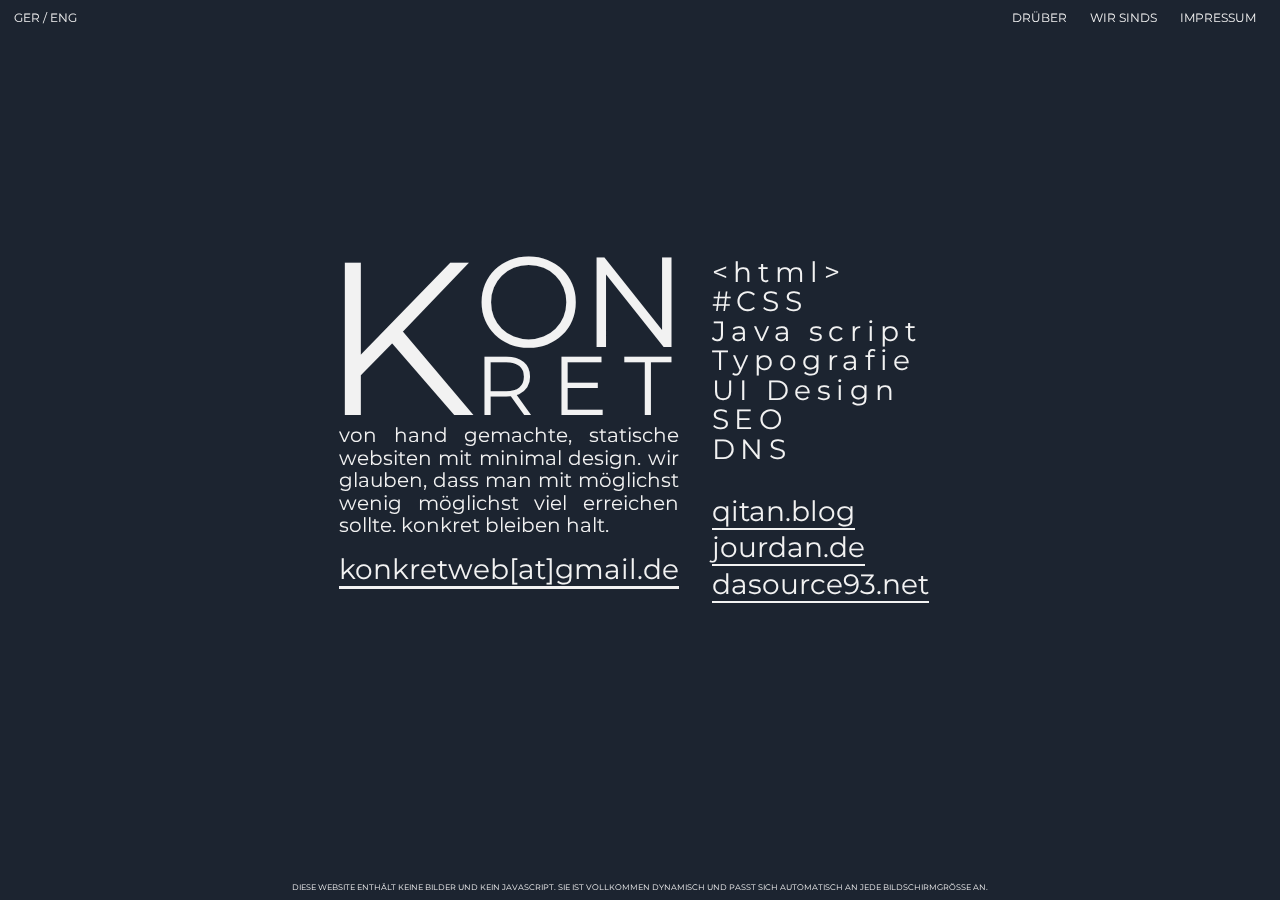
==== index.html @ d677e7a6 "Initial commit" ====
<html>
<head>
  <title>KONKRET | Statisches Webdesign</title>
  <meta name="description" content="Konkret das ist statische Websitengenerierung mit minimalistischem Design. Konkret eben."/>
  <meta name="viewport" content="width=device-width, height=device-height, initial-scale=1.0">
  <meta content="INDEX, FOLLOW" name="GOOGLEBOT"/>
  <meta content="index, follow, all" name="robots"/>
  <meta content="all" name="googlebot"/>
  <meta content="all" name="msnbot"/>
  <meta content="all" name="Googlebot-Image"/>
  <meta content="all" name="Slurp"/>
  <meta content="all" name="ZyBorg"/>
  <meta content="all" name="Scooter"/>
  <meta http-equiv="Content-Type" content="text/ht	ml;charset=utf-8" />
  <link rel="shortcut icon" href="{{.Site.BaseURL}}images/favicon.png" />
  <link href="https://fonts.googleapis.com/css?family=Montserrat:400,700" rel="stylesheet">
  <link id="lang" href="css/deutsch.css" rel="stylesheet">
  <style>
    html, body{
      height: 100%;
    }
    ul{
      list-style: none;
      padding: 0;
      margin: 0;
    }
    a{
      color: #f2f2f2;
      text-decoration: none;
    }
    body{
      font-family: 'Montserrat', Arial, sans-serif;
      font-weight: 400;
      font-size: 18px;
      padding: 0;
      margin: 0;
      text-align: left;
      text-transform: lowercase;
      background: #1c2430;
      color: #f2f2f2;
    }
    button{
      padding: 0;
      margin: 0;
      background: transparent;
      border: none;
      font-family: 'Montserrat', Arial, sans-serif;
      font-weight: 400;
      font-size: 12px;
      text-align: center;
      text-transform: uppercase;
      cursor: pointer;
      color: #f2f2f2;
    }
    #container{
      width: 100%;
      height: 100%;
    }
    #buttons{
      position: fixed;
      top: 10px;
      left: 14px;
    }
    #rahmen{
      position: fixed;
      top: 50%;
      left: 50%;
      transform: translate(-50%, -50%);
      height: 100%;
      max-width: 1200px;
      max-height: 400px;
    }
    #rahmen{

    }
    #linke{
      width: 59%;
      height: 100%;
      float: left;
    }
    #rechte{
      width: 40%;
      height: 100%;
      float: right;
    }
    #logo, #beschreibung, #skills, #referenzen, #kontakt{
      width: 100%;
      float: left;
    }
    #logo{
      text-align: right;
      text-transform: uppercase;
    }
    .grossesk{
      float: left;
      font-size: 17vw;
      text-transform: uppercase;
      line-height: 0.8em;
    }
    .obertext{
      font-size: 10vw;
      line-height: 0.8em;
      float: left;
    }
    .untertext{
      font-size: 6.5vw;
      line-height: 0.8em;
      float: left;
      letter-spacing: 0.2em;
    }
    #beschreibung{
      text-align: justify;
      font-size: 1.6vw;
      line-height: 1.1em;
      float: none;
      width: 94%;
      margin: 0 auto;
    }
    #skills{
      font-size: 2.2vw;
      line-height: 1.05em;
      letter-spacing: 0.2em;
      text-transform: none;
    }
    #referenzen{
      font-size: 2.2vw;
      line-height: 1.3em;
      margin-top: 5%;
    }
    #referenzen a{
      border-bottom: 0.1em #f2f2f2 solid;
      transition: letter-spacing 0.4s;
    }
    #referenzen a:hover{
      letter-spacing: 4px;
    }
    #kontakt{
      height: 15%;
      font-size: 2.2vw;
      float: none;
      width: 94%;
      margin: 0 auto;
    }
    #kontakt a{
      border-bottom: 0.14em #f2f2f2 solid;
      transition: border-width 0.4s;
    }
    #kontakt a:hover{
      border-width: 1.8em;
    }
    .inner{
      padding: 0.6vw;
    }
    #links{
      position: fixed;
      right: 14px;
      top: 10px;
      font-size: 12px;
      text-transform: uppercase;
    }
    #links li{
      display: inline;
      padding: 0 10px;
    }
    #links a, #sprache{
      border-bottom: 0px solid #f2f2f2;
      transition: border-width 0.1s;
    }
    #links a:hover, #sprache:hover{
      border-width: 8px;
    }
    #disclaimer{
      position: fixed;
      bottom: 8px;
      left: 50%;
      font-size: 8px;
      text-transform: uppercase;
      transform: translateX(-50%);
      width: 100%;
      text-align: center;
    }
  </style>
  <script>
  function changeLang(){
    var button = document.getElementById("sprache");
    if (button.className=="switched"){
      document.getElementById("lang").setAttribute("href", "css/deutsch.css");
    }
    else{
      document.getElementById("lang").setAttribute("href", "css/english.css");
    }
    button.classList.toggle("switched");
  }
  </script>
</head>
<body>
  <div id="container">
    <div id="buttons">
      <div id="sprache">
        <button onclick="changeLang()">
          <span class="deu">GER / ENG</span><span class="eng">ENG / DEU</span>
        </button>
      </div>
    </div>
    <div id="links">
      <ul>
        <li><a href="" class="deu">Drüber</a><a href="" class="eng">About</a></li>
        <li><a href="" class="deu">Wir sinds</a><a href="" class="eng">It`s us</a></li>
        <li><a href="" class="deu">Impressum</a><a href="" class="eng">Disclaimer</a></li>
      </ul>
    </div>
    <div id="rahmen">
      <div id="linke">
        <div id="logo">
          <div class="logoinner">
          <div class="grossesk">
            k
          </div>
          <div class="obertext">
            on
          </div>
          <div class="untertext">
            ret
          </div>
        </div>
        </div>
        <div id="beschreibung">
          <div class="inner">
          <span href="" class="deu">
            Von Hand gemachte, statische Websiten mit minimal Design. Wir glauben, dass man mit möglichst wenig möglichst viel erreichen sollte. Konkret bleiben halt.
          </span>
          <span href="" class="eng">
            Handmade and static websites with a minimal design. We believe that you should get the most out of the fewest. Konkret is german for exactly that.
          </span>
        </div>
        </div>
        <div id="kontakt">
          <div class="inner">
          <a href="mailto:">konkretweb[at]gmail.de</a>
        </div>
        </div>
      </div>
      <div id="rechte">
        <div id="skills">
          <div class="inner">
          <ul>
            <li>&lt;html&gt;</li>
            <li>#CSS</li>
            <li>Java script</li>
            <li>Typografie</li>
            <li>UI Design</li>
            <li>SEO</li>
            <li>DNS</li>
          </ul>
        </div>
        </div>
        <div id="referenzen">
          <div class="inner">
          <ul>
            <li><a href="">qitan.blog</a></li>
            <li><a href="">jourdan.de</a></li>
            <li><a href="">dasource93.net</a></li>
          </ul>
        </div>
        </div>
      </div>
    </div>
    <div id="disclaimer">
      <span href="" class="deu">
        Diese Website enthält keine Bilder und kein Javascript. Sie ist vollkommen dynamisch und passt sich automatisch an jede Bildschirmgröße an.
      </span>
      <span href="" class="eng">
        This website contains no images and is using no Java Script. It is completely dynamic and will adjust to any kind of screen or device.
      </span>
    </div>
  </div>
</body>
</html>
---- css/deutsch.css ----
<style>
img{}
.eng{
  display: none !important;
}
.deu{
  display: inline !important;
}
</style>
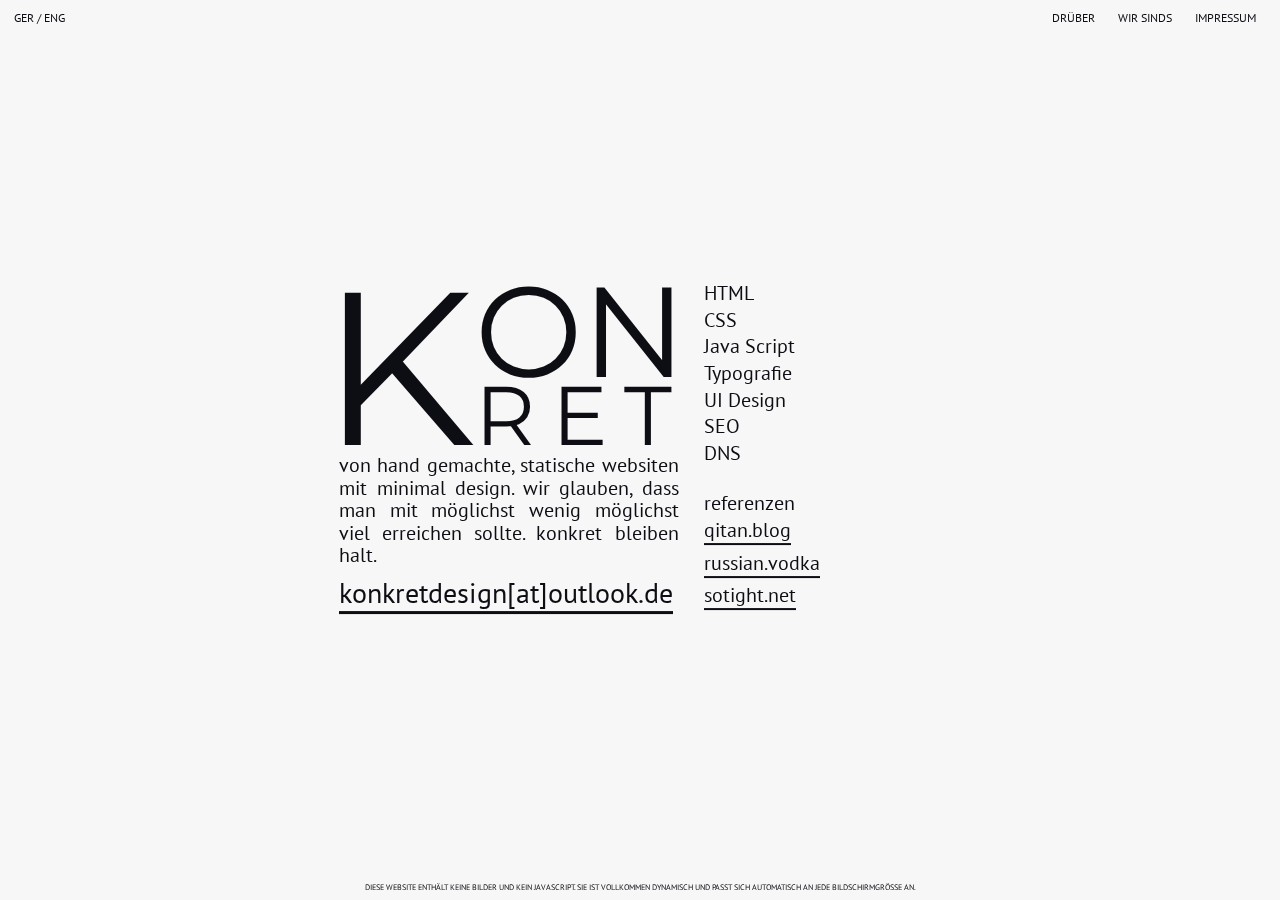
==== commit e5fce06a: "Added subpages and mobile version" ====
--- a/index.html
+++ b/index.html
@@ -13,7 +13,7 @@
   <meta content="all" name="Scooter"/>
   <meta http-equiv="Content-Type" content="text/ht	ml;charset=utf-8" />
   <link rel="shortcut icon" href="{{.Site.BaseURL}}images/favicon.png" />
-  <link href="https://fonts.googleapis.com/css?family=Montserrat:400,700" rel="stylesheet">
+  <link href="https://fonts.googleapis.com/css?family=PT+Sans|Montserrat" rel="stylesheet">
   <link id="lang" href="css/deutsch.css" rel="stylesheet">
   <style>
     html, body{
@@ -25,32 +25,32 @@
       margin: 0;
     }
     a{
-      color: #f2f2f2;
+      color: #0d0d14;
       text-decoration: none;
     }
     body{
-      font-family: 'Montserrat', Arial, sans-serif;
+      font-family: 'PT Sans', Arial, sans-serif;
       font-weight: 400;
       font-size: 18px;
       padding: 0;
       margin: 0;
       text-align: left;
       text-transform: lowercase;
-      background: #1c2430;
-      color: #f2f2f2;
+      background: #f7f7f7;
+      color: #0d0d14;
     }
     button{
       padding: 0;
       margin: 0;
       background: transparent;
       border: none;
-      font-family: 'Montserrat', Arial, sans-serif;
+      font-family: 'PT Sans', Arial, sans-serif;
       font-weight: 400;
       font-size: 12px;
       text-align: center;
       text-transform: uppercase;
       cursor: pointer;
-      color: #f2f2f2;
+      color: #0d0d14;
     }
     #container{
       width: 100%;
@@ -66,12 +66,6 @@
       top: 50%;
       left: 50%;
       transform: translate(-50%, -50%);
-      height: 100%;
-      max-width: 1200px;
-      max-height: 400px;
-    }
-    #rahmen{
-
     }
     #linke{
       width: 59%;
@@ -90,6 +84,7 @@
     #logo{
       text-align: right;
       text-transform: uppercase;
+      font-family: 'Montserrat', Arial, sans-serif;
     }
     .grossesk{
       float: left;
@@ -117,22 +112,21 @@
       margin: 0 auto;
     }
     #skills{
-      font-size: 2.2vw;
-      line-height: 1.05em;
-      letter-spacing: 0.2em;
+      font-size: 1.6vw;
+      line-height: 1.3em;
       text-transform: none;
     }
     #referenzen{
-      font-size: 2.2vw;
-      line-height: 1.3em;
+      font-size: 1.6vw;
+      line-height: 1.6em;
       margin-top: 5%;
     }
     #referenzen a{
-      border-bottom: 0.1em #f2f2f2 solid;
-      transition: letter-spacing 0.4s;
+      border-bottom: 0.1em #0d0d14 solid;
+      transition: border-width 0.2s;
     }
     #referenzen a:hover{
-      letter-spacing: 4px;
+      border-width: 0.4em;
     }
     #kontakt{
       height: 15%;
@@ -142,7 +136,7 @@
       margin: 0 auto;
     }
     #kontakt a{
-      border-bottom: 0.14em #f2f2f2 solid;
+      border-bottom: 0.14em #0d0d14 solid;
       transition: border-width 0.4s;
     }
     #kontakt a:hover{
@@ -150,6 +144,10 @@
     }
     .inner{
       padding: 0.6vw;
+      padding-top: 0;
+    }
+    #rechte .inner{
+      padding-left: 0;
     }
     #links{
       position: fixed;
@@ -163,7 +161,7 @@
       padding: 0 10px;
     }
     #links a, #sprache{
-      border-bottom: 0px solid #f2f2f2;
+      border-bottom: 0px solid #0d0d14;
       transition: border-width 0.1s;
     }
     #links a:hover, #sprache:hover{
@@ -178,6 +176,103 @@
       transform: translateX(-50%);
       width: 100%;
       text-align: center;
+    }
+    @media screen and (max-width: 600px){
+      #disclaimer{
+        display:none;
+      }
+      #linke{
+        width: 100%;
+      }
+      #rechte{
+        width: 94%;
+        margin: 0 auto;
+        margin-top: 16px;
+      }
+      #rahmen{
+        position: fixed;
+        top: 50px;
+        left: 0%;
+        transform: none;
+        width: 94%;
+        padding: 0 3%;
+      }
+      #logo, #beschreibung, #skills, #referenzen, #kontakt{
+        width: 100%;
+        float: left;
+      }
+      #logo{
+        text-align: right;
+        text-transform: uppercase;
+        font-family: 'Montserrat', Arial, sans-serif;
+      }
+      .grossesk{
+        float: left;
+        font-size: 56vw;
+        text-transform: uppercase;
+        line-height: 0.8em;
+      }
+      .obertext{
+        font-size: 32.5vw;
+        line-height: 0.8em;
+        float: left;
+      }
+      .untertext{
+        font-size: 21vw;
+        line-height: 0.8em;
+        float: left;
+        letter-spacing: 0.2em;
+      }
+      #beschreibung{
+        text-align: justify;
+        font-size: 5.6vw;
+        line-height: 1.1em;
+        float: none;
+        width: 92%;
+        margin: 0 auto;
+      }
+      #skills{
+        font-size: 7vw;
+        line-height: 1.3em;
+        text-transform: none;
+        float: left;
+        width: 38%;
+        text-align: right;
+        padding-right: 2%;
+      }
+      #referenzen{
+        font-size: 7vw;
+        line-height: 1.6em;
+        margin-top: 0;
+        float: right;
+        width: 58%;
+        padding-left: 2%;
+      }
+      #referenzen a{
+        border-bottom: 0.1em #0d0d14 solid;
+        transition: border-width 0.2s;
+      }
+      #referenzen a:hover{
+        border-width: 0.4em;
+      }
+      #kontakt{
+        height: 15%;
+        font-size: 7.2vw;
+        float: none;
+        width: 92%;
+        margin: 0 auto;
+      }
+      #kontakt a{
+        border-bottom: 0.14em #0d0d14 solid;
+        transition: border-width 0.4s;
+      }
+      #kontakt a:hover{
+        border-width: 1.8em;
+      }
+      .inner{
+        padding: 0.6vw;
+        padding-top: 0;
+      }
     }
   </style>
   <script>
@@ -204,9 +299,9 @@
     </div>
     <div id="links">
       <ul>
-        <li><a href="" class="deu">Drüber</a><a href="" class="eng">About</a></li>
-        <li><a href="" class="deu">Wir sinds</a><a href="" class="eng">It`s us</a></li>
-        <li><a href="" class="deu">Impressum</a><a href="" class="eng">Disclaimer</a></li>
+        <li><a href="drüber/index.html" class="deu">Drüber</a><a href="about/index.html" class="eng">About</a></li>
+        <li><a href="wirsinds/index.html" class="deu">Wir sinds</a><a href="itsus/index.html" class="eng">It`s us</a></li>
+        <li><a href="impressum/index.html" class="deu">Impressum</a><a href="" class="eng">Disclaimer</a></li>
       </ul>
     </div>
     <div id="rahmen">
@@ -236,7 +331,7 @@
         </div>
         <div id="kontakt">
           <div class="inner">
-          <a href="mailto:">konkretweb[at]gmail.de</a>
+          <a href="mailto:konkretdesign@outlook.de?subject=Kontakt">konkretdesign[at]outlook.de</a>
         </div>
         </div>
       </div>
@@ -244,10 +339,10 @@
         <div id="skills">
           <div class="inner">
           <ul>
-            <li>&lt;html&gt;</li>
-            <li>#CSS</li>
-            <li>Java script</li>
-            <li>Typografie</li>
+            <li>HTML</li>
+            <li>CSS</li>
+            <li>Java Script</li>
+            <li><span class="deu">Typografie</span><span class="eng">Typography</span></li>
             <li>UI Design</li>
             <li>SEO</li>
             <li>DNS</li>
@@ -257,9 +352,10 @@
         <div id="referenzen">
           <div class="inner">
           <ul>
-            <li><a href="">qitan.blog</a></li>
-            <li><a href="">jourdan.de</a></li>
-            <li><a href="">dasource93.net</a></li>
+            <li style="margin-bottom: -0.28em;"><span class="deu">Referenzen</span><span class="eng">References</span></li>
+            <li><a href="https://qitan.blog">qitan.blog</a></li>
+            <li><a href="/">russian.vodka</a></li>
+            <li><a href="/">sotight.net</a></li>
           </ul>
         </div>
         </div>
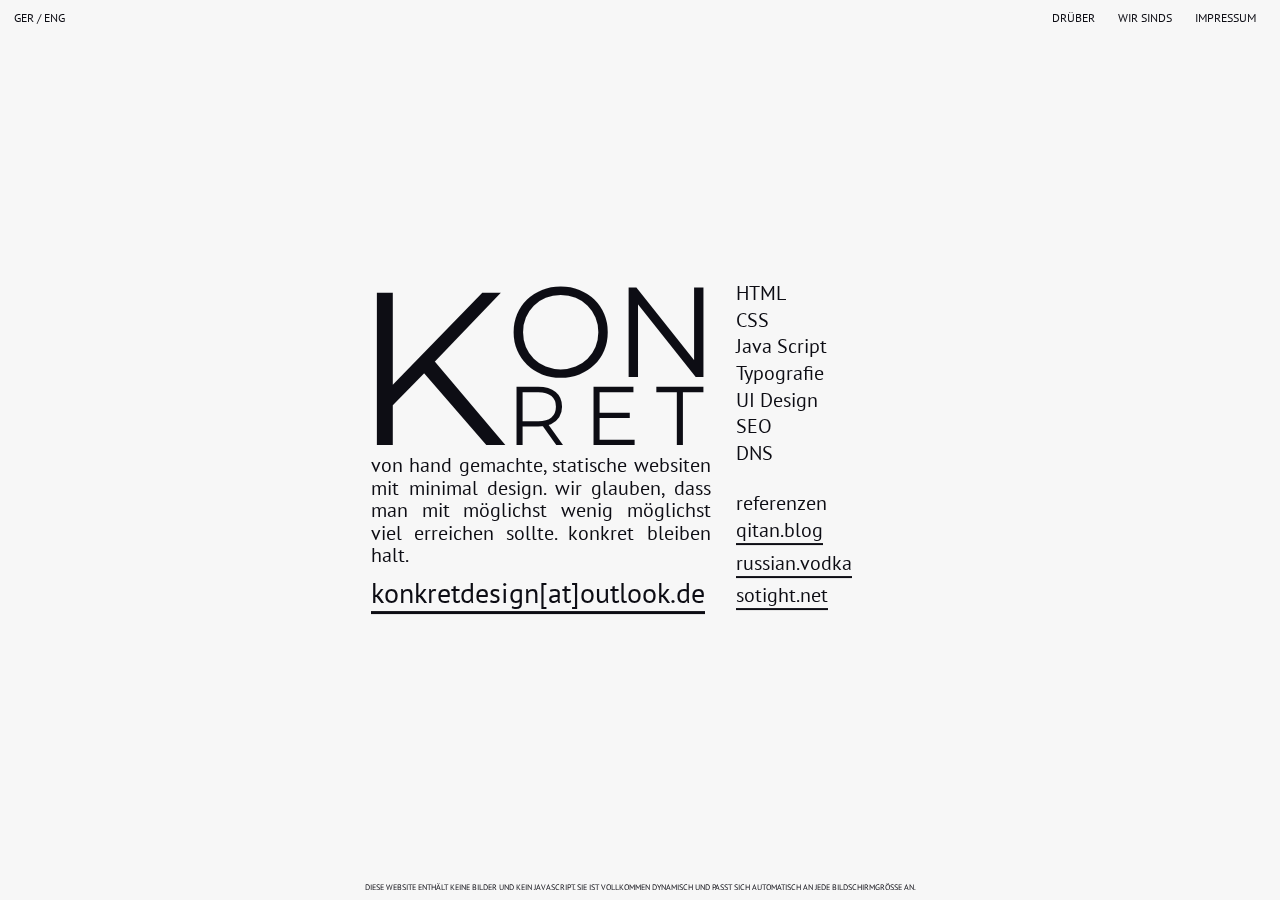
==== commit be8db314: "Enhanced Mobile Version" ====
--- a/index.html
+++ b/index.html
@@ -65,7 +65,7 @@
       position: fixed;
       top: 50%;
       left: 50%;
-      transform: translate(-50%, -50%);
+      transform: translate(-45%, -50%);
     }
     #linke{
       width: 59%;
@@ -190,12 +190,9 @@
         margin-top: 16px;
       }
       #rahmen{
-        position: fixed;
-        top: 50px;
-        left: 0%;
-        transform: none;
         width: 94%;
-        padding: 0 3%;
+        padding: 50px 3% 0 3%;
+        transform: translate(-50%, -50%);
       }
       #logo, #beschreibung, #skills, #referenzen, #kontakt{
         width: 100%;
@@ -232,20 +229,31 @@
         margin: 0 auto;
       }
       #skills{
-        font-size: 7vw;
-        line-height: 1.3em;
+        font-size: 5vw;
+        line-height: 1.6em;
         text-transform: none;
         float: left;
-        width: 38%;
+        width: 53%;
         text-align: right;
         padding-right: 2%;
       }
+      #skills li{
+        display: inline;
+      }
+      #skills li::after{
+        content:"|";
+        padding: 0 2px 0 4px;
+      }
+      #skills li:last-of-type::after{
+        content:"";
+        padding: 0;
+      }
       #referenzen{
-        font-size: 7vw;
+        font-size: 5vw;
         line-height: 1.6em;
         margin-top: 0;
         float: right;
-        width: 58%;
+        width: 43%;
         padding-left: 2%;
       }
       #referenzen a{
@@ -272,6 +280,15 @@
       .inner{
         padding: 0.6vw;
         padding-top: 0;
+      }
+      #links{
+        right: 10px;
+      }
+      #links li{
+        padding: 0 6px;
+      }
+      #kontakt a:hover{
+        border-width: 0.8em;
       }
     }
   </style>
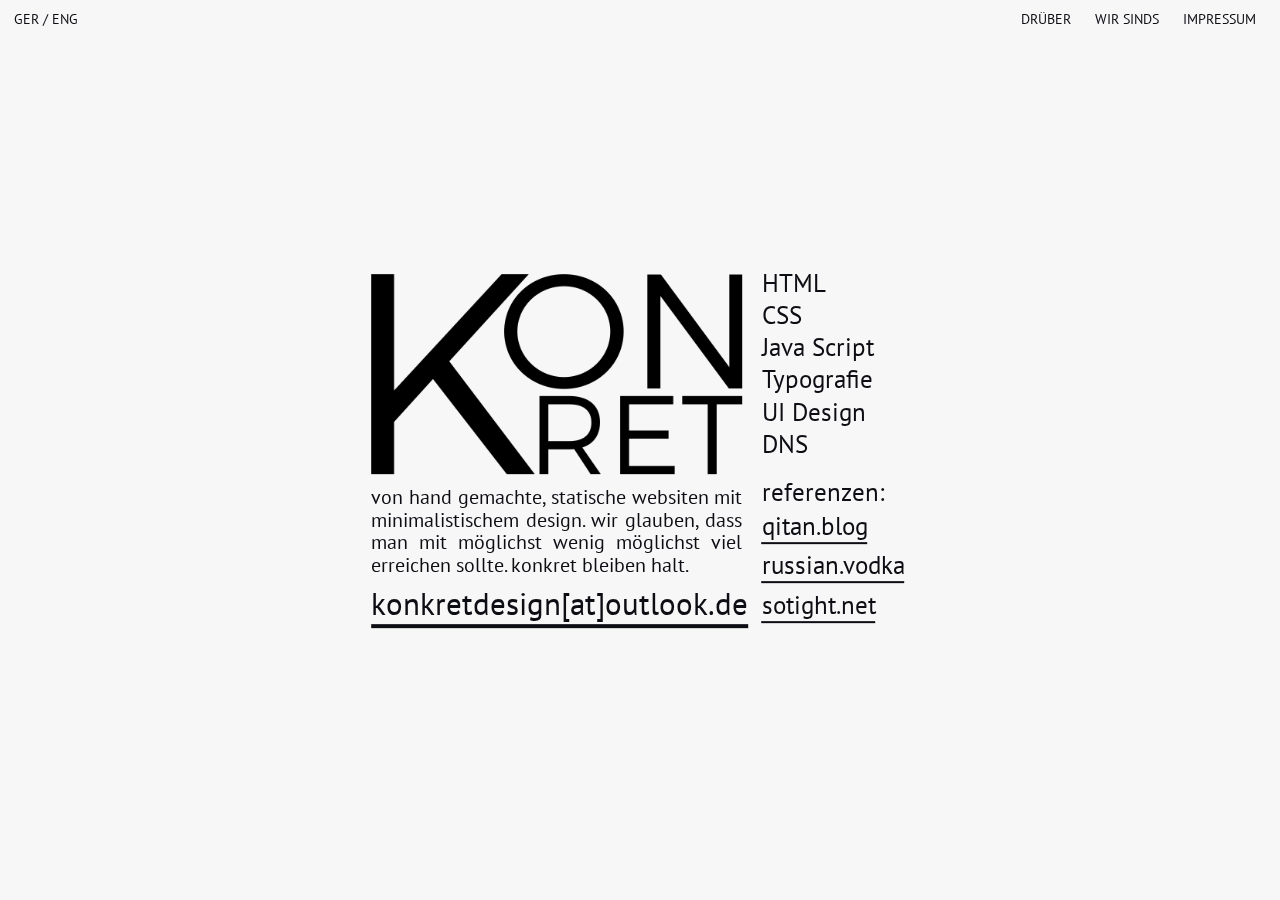
==== commit fffe19a3: "Additional changes" ====
--- a/index.html
+++ b/index.html
@@ -12,7 +12,8 @@
   <meta content="all" name="ZyBorg"/>
   <meta content="all" name="Scooter"/>
   <meta http-equiv="Content-Type" content="text/ht	ml;charset=utf-8" />
-  <link rel="shortcut icon" href="{{.Site.BaseURL}}images/favicon.png" />
+  <link rel="shortcut icon" href="/img/favicon.png"/>
+  <link rel="shortcut icon" href="/img/favicon.svg"/>
   <link href="https://fonts.googleapis.com/css?family=PT+Sans|Montserrat" rel="stylesheet">
   <link id="lang" href="css/deutsch.css" rel="stylesheet">
   <style>
@@ -46,7 +47,7 @@
       border: none;
       font-family: 'PT Sans', Arial, sans-serif;
       font-weight: 400;
-      font-size: 12px;
+      font-size: 14px;
       text-align: center;
       text-transform: uppercase;
       cursor: pointer;
@@ -65,15 +66,15 @@
       position: fixed;
       top: 50%;
       left: 50%;
-      transform: translate(-45%, -50%);
+      transform: translate(-42%, -50%);
     }
     #linke{
-      width: 59%;
+      width: 58%;
       height: 100%;
       float: left;
     }
     #rechte{
-      width: 40%;
+      width: 39%;
       height: 100%;
       float: right;
     }
@@ -81,43 +82,25 @@
       width: 100%;
       float: left;
     }
-    #logo{
-      text-align: right;
-      text-transform: uppercase;
-      font-family: 'Montserrat', Arial, sans-serif;
-    }
-    .grossesk{
-      float: left;
-      font-size: 17vw;
-      text-transform: uppercase;
-      line-height: 0.8em;
-    }
-    .obertext{
-      font-size: 10vw;
-      line-height: 0.8em;
-      float: left;
-    }
-    .untertext{
-      font-size: 6.5vw;
-      line-height: 0.8em;
-      float: left;
-      letter-spacing: 0.2em;
+    #logo img{
+      width: 100%;
+      height: auto;
     }
     #beschreibung{
       text-align: justify;
       font-size: 1.6vw;
       line-height: 1.1em;
-      float: none;
-      width: 94%;
-      margin: 0 auto;
+      float: left;
+      margin: 12px 0;
     }
     #skills{
-      font-size: 1.6vw;
+      font-size: 1.94vw;
       line-height: 1.3em;
       text-transform: none;
+      margin-top: -0.3em;
     }
     #referenzen{
-      font-size: 1.6vw;
+      font-size: 1.94vw;
       line-height: 1.6em;
       margin-top: 5%;
     }
@@ -130,10 +113,9 @@
     }
     #kontakt{
       height: 15%;
-      font-size: 2.2vw;
-      float: none;
-      width: 94%;
-      margin: 0 auto;
+      font-size: 2.45vw;
+      line-height: 2.45vw;
+      text-align: center;
     }
     #kontakt a{
       border-bottom: 0.14em #0d0d14 solid;
@@ -153,7 +135,7 @@
       position: fixed;
       right: 14px;
       top: 10px;
-      font-size: 12px;
+      font-size: 14px;
       text-transform: uppercase;
     }
     #links li{
@@ -167,31 +149,15 @@
     #links a:hover, #sprache:hover{
       border-width: 8px;
     }
-    #disclaimer{
-      position: fixed;
-      bottom: 8px;
-      left: 50%;
-      font-size: 8px;
-      text-transform: uppercase;
-      transform: translateX(-50%);
-      width: 100%;
-      text-align: center;
-    }
     @media screen and (max-width: 600px){
-      #disclaimer{
-        display:none;
-      }
       #linke{
         width: 100%;
       }
       #rechte{
-        width: 94%;
-        margin: 0 auto;
-        margin-top: 16px;
+        display:none;
       }
       #rahmen{
-        width: 94%;
-        padding: 50px 3% 0 3%;
+        width: 84%;
         transform: translate(-50%, -50%);
       }
       #logo, #beschreibung, #skills, #referenzen, #kontakt{
@@ -199,76 +165,19 @@
         float: left;
       }
       #logo{
-        text-align: right;
-        text-transform: uppercase;
-        font-family: 'Montserrat', Arial, sans-serif;
-      }
-      .grossesk{
-        float: left;
-        font-size: 56vw;
-        text-transform: uppercase;
-        line-height: 0.8em;
-      }
-      .obertext{
-        font-size: 32.5vw;
-        line-height: 0.8em;
-        float: left;
-      }
-      .untertext{
-        font-size: 21vw;
-        line-height: 0.8em;
-        float: left;
-        letter-spacing: 0.2em;
+        float: none;
       }
       #beschreibung{
         text-align: justify;
         font-size: 5.6vw;
         line-height: 1.1em;
         float: none;
-        width: 92%;
-        margin: 0 auto;
-      }
-      #skills{
-        font-size: 5vw;
-        line-height: 1.6em;
-        text-transform: none;
-        float: left;
-        width: 53%;
-        text-align: right;
-        padding-right: 2%;
-      }
-      #skills li{
-        display: inline;
-      }
-      #skills li::after{
-        content:"|";
-        padding: 0 2px 0 4px;
-      }
-      #skills li:last-of-type::after{
-        content:"";
-        padding: 0;
-      }
-      #referenzen{
-        font-size: 5vw;
-        line-height: 1.6em;
-        margin-top: 0;
-        float: right;
-        width: 43%;
-        padding-left: 2%;
-      }
-      #referenzen a{
-        border-bottom: 0.1em #0d0d14 solid;
-        transition: border-width 0.2s;
-      }
-      #referenzen a:hover{
-        border-width: 0.4em;
+        margin: 18px 0;
       }
       #kontakt{
         height: 15%;
         font-size: 7.2vw;
         float: none;
-        width: 92%;
-        margin: 0 auto;
       }
       #kontakt a{
         border-bottom: 0.14em #0d0d14 solid;
@@ -276,10 +185,6 @@
       }
       #kontakt a:hover{
         border-width: 1.8em;
-      }
-      .inner{
-        padding: 0.6vw;
-        padding-top: 0;
       }
       #links{
         right: 10px;
@@ -324,67 +229,40 @@
     <div id="rahmen">
       <div id="linke">
         <div id="logo">
-          <div class="logoinner">
-          <div class="grossesk">
-            k
-          </div>
-          <div class="obertext">
-            on
-          </div>
-          <div class="untertext">
-            ret
-          </div>
-        </div>
+          <img src="/img/logo.png" alt="logo">
         </div>
         <div id="beschreibung">
-          <div class="inner">
           <span href="" class="deu">
-            Von Hand gemachte, statische Websiten mit minimal Design. Wir glauben, dass man mit möglichst wenig möglichst viel erreichen sollte. Konkret bleiben halt.
+            Von Hand gemachte, statische Websiten mit minimalistischem Design. Wir glauben, dass man mit möglichst wenig möglichst viel erreichen sollte. Konkret bleiben halt.
           </span>
           <span href="" class="eng">
             Handmade and static websites with a minimal design. We believe that you should get the most out of the fewest. Konkret is german for exactly that.
           </span>
         </div>
-        </div>
         <div id="kontakt">
-          <div class="inner">
           <a href="mailto:konkretdesign@outlook.de?subject=Kontakt">konkretdesign[at]outlook.de</a>
-        </div>
         </div>
       </div>
       <div id="rechte">
         <div id="skills">
-          <div class="inner">
           <ul>
             <li>HTML</li>
             <li>CSS</li>
             <li>Java Script</li>
             <li><span class="deu">Typografie</span><span class="eng">Typography</span></li>
             <li>UI Design</li>
-            <li>SEO</li>
             <li>DNS</li>
           </ul>
         </div>
-        </div>
         <div id="referenzen">
-          <div class="inner">
           <ul>
-            <li style="margin-bottom: -0.28em;"><span class="deu">Referenzen</span><span class="eng">References</span></li>
+            <li style="margin-bottom: -0.24em;"><span class="deu">Referenzen:</span><span class="eng">References:</span></li>
             <li><a href="https://qitan.blog">qitan.blog</a></li>
             <li><a href="/">russian.vodka</a></li>
             <li><a href="/">sotight.net</a></li>
           </ul>
         </div>
-        </div>
       </div>
-    </div>
-    <div id="disclaimer">
-      <span href="" class="deu">
-        Diese Website enthält keine Bilder und kein Javascript. Sie ist vollkommen dynamisch und passt sich automatisch an jede Bildschirmgröße an.
-      </span>
-      <span href="" class="eng">
-        This website contains no images and is using no Java Script. It is completely dynamic and will adjust to any kind of screen or device.
-      </span>
     </div>
   </div>
 </body>
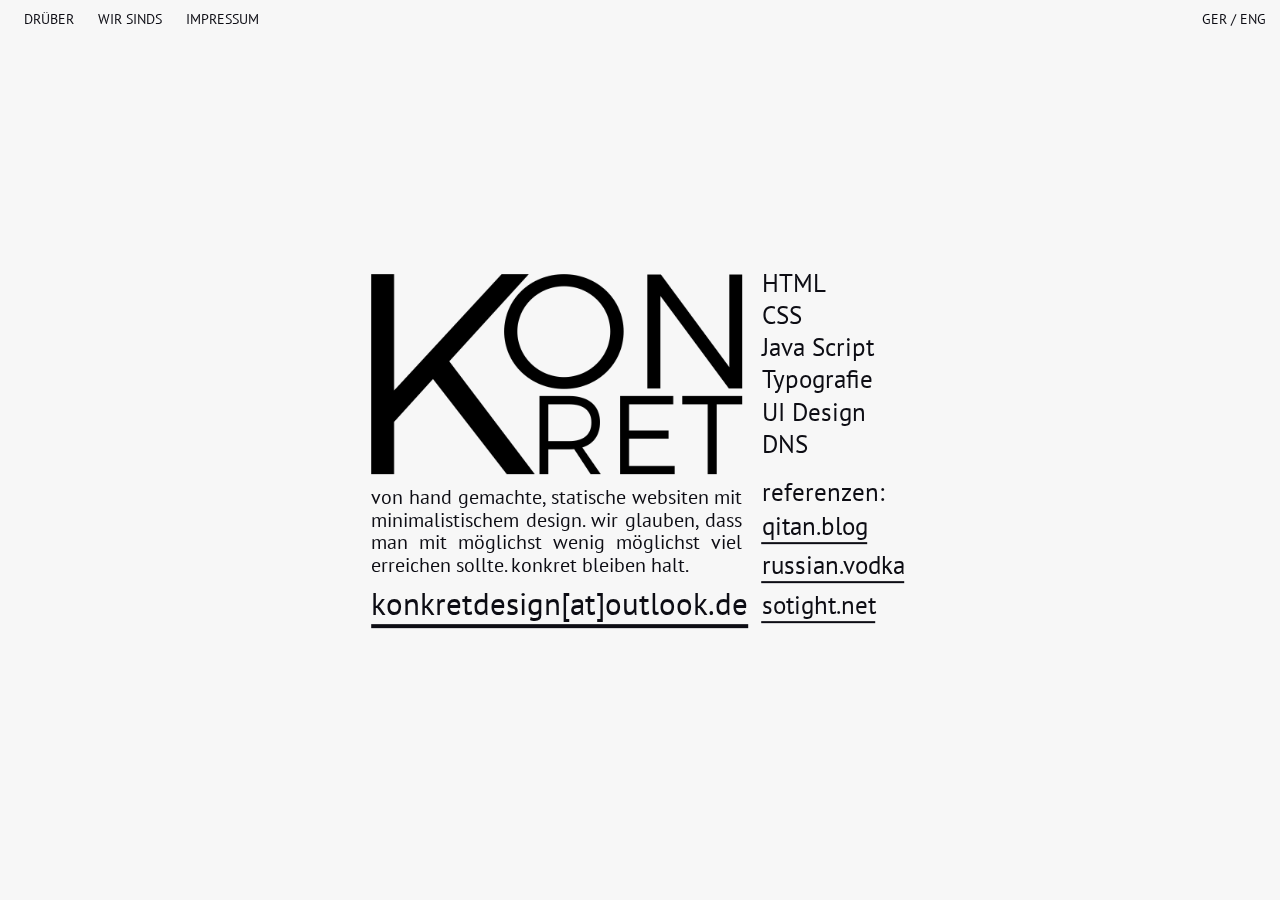
==== commit dd4f12b7: "Added Images and descriptions" ====
--- a/index.html
+++ b/index.html
@@ -60,7 +60,7 @@
     #buttons{
       position: fixed;
       top: 10px;
-      left: 14px;
+      right: 14px;
     }
     #rahmen{
       position: fixed;
@@ -133,7 +133,7 @@
     }
     #links{
       position: fixed;
-      right: 14px;
+      left: 14px;
       top: 10px;
       font-size: 14px;
       text-transform: uppercase;
@@ -187,7 +187,7 @@
         border-width: 1.8em;
       }
       #links{
-        right: 10px;
+        left: 10px;
       }
       #links li{
         padding: 0 6px;
@@ -221,9 +221,9 @@
     </div>
     <div id="links">
       <ul>
-        <li><a href="drüber/index.html" class="deu">Drüber</a><a href="about/index.html" class="eng">About</a></li>
-        <li><a href="wirsinds/index.html" class="deu">Wir sinds</a><a href="itsus/index.html" class="eng">It`s us</a></li>
-        <li><a href="impressum/index.html" class="deu">Impressum</a><a href="" class="eng">Disclaimer</a></li>
+        <li><a href="/drüber" class="deu">Drüber</a><a href="/about" class="eng">About</a></li>
+        <li><a href="/wirsinds" class="deu">Wir sinds</a><a href="/itsus" class="eng">It`s us</a></li>
+        <li><a href="/impressum" class="deu">Impressum</a><a href="/impressum" class="eng">Disclaimer</a></li>
       </ul>
     </div>
     <div id="rahmen">
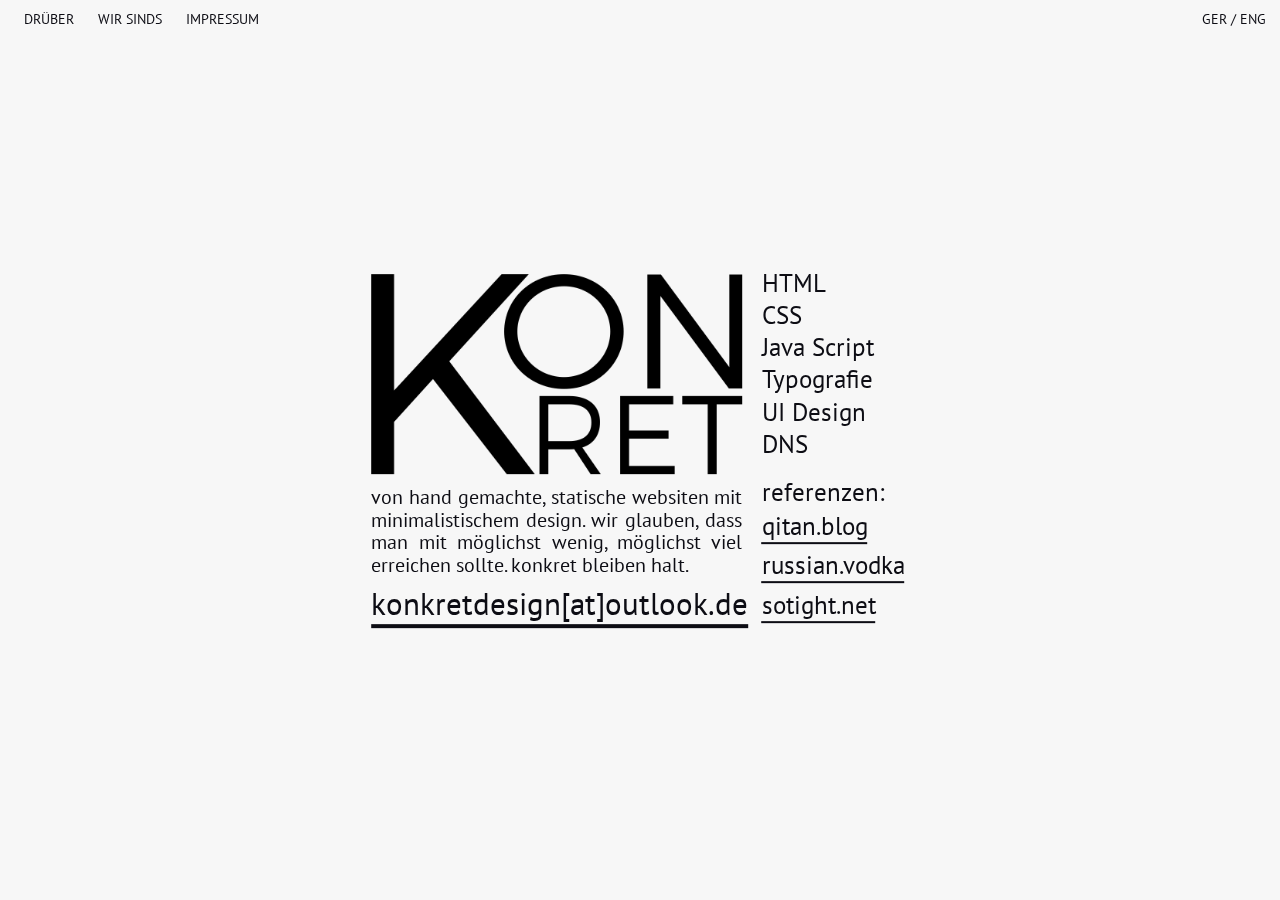
==== commit f24c1eb5: "Edited the texts" ====
--- a/index.html
+++ b/index.html
@@ -233,7 +233,7 @@
         </div>
         <div id="beschreibung">
           <span href="" class="deu">
-            Von Hand gemachte, statische Websiten mit minimalistischem Design. Wir glauben, dass man mit möglichst wenig möglichst viel erreichen sollte. Konkret bleiben halt.
+            Von Hand gemachte, statische Websiten mit minimalistischem Design. Wir glauben, dass man mit möglichst wenig, möglichst viel erreichen sollte. Konkret bleiben halt.
           </span>
           <span href="" class="eng">
             Handmade and static websites with a minimal design. We believe that you should get the most out of the fewest. Konkret is german for exactly that.
